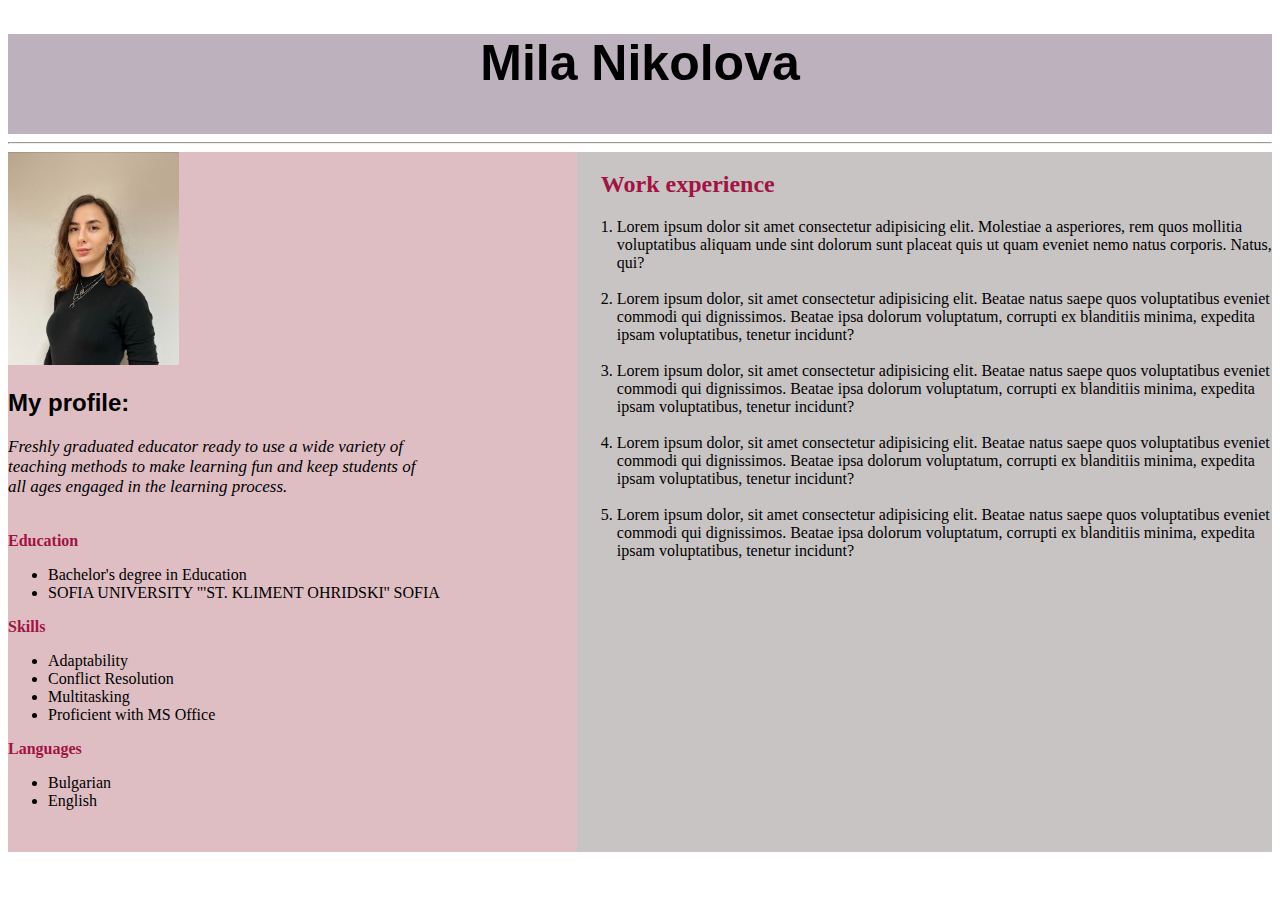
==== pages/CV.html @ c8191918 "Add files via upload" ====
<!DOCTYPE html>

<head>
    <meta charset="UTF-8">
    <title>CV</title>
</head>

<body>
    <div style="height: 100px;background:hsl(295, 9%, 72%);">
        <h1
            style="text-align: center; font-size:50px ;font-family: 'Trebuchet MS', 'Lucida Sans Unicode', 'Lucida Grande', 'Lucida Sans', Arial, sans-serif ">
            Mila Nikolova
        </h1>
    </div>
    <hr>
    <div style="height: 700px;float:left;width: 45% ;background: rgb(223, 190, 195);text-align: left;">
        <img src="../images/mila.jpg" width="30%" alt="Mila">
        <h2
            style="font-family: 'Trebuchet MS', 'Lucida Sans Unicode', 'Lucida Grande', 'Lucida Sans', Arial, sans-serif ">
            My profile:</h2>
        <p style="font-style: italic; font-size: 17px;">Freshly graduated educator ready to use a wide variety of <br>
            teaching methods to make learning fun and keep students
            of<br> all ages engaged in the learning process.</p><br>
        <b style="color: rgb(161, 19, 67);">Education</b>
        <ul>
            <li>Bachelor's degree
                in Education</li>
            <li>SOFIA UNIVERSITY "'ST. KLIMENT
                OHRIDSKI'' SOFIA</li>
        </ul>
        <b style="color:rgb(161, 19, 67);">Skills</b>
        <ul>
            <li>Adaptability</li>
            <li>Conflict Resolution</li>
            <li>Multitasking</li>
            <li>Proficient with MS Office</li>
        </ul>
        <b style="color: rgb(161, 19, 67)">Languages</b>
        <ul>
            <li>Bulgarian</li>
            <li>English</li>
        </ul>
    </div>
    <div style="height: 700px;float:right;width: 55% ;background: rgb(201, 196, 196);">
        <h2 style="color:rgb(161, 19, 67) ;">&ensp;&ensp;Work experience</h2>
        <ol>
            <li>Lorem ipsum dolor sit amet consectetur adipisicing elit. Molestiae a asperiores, rem quos mollitia
                voluptatibus aliquam unde sint dolorum sunt placeat quis ut quam eveniet nemo natus corporis. Natus,
                qui?</li>
            <br>
            <li>Lorem ipsum dolor, sit amet consectetur adipisicing elit. Beatae natus saepe quos voluptatibus eveniet
                commodi qui dignissimos. Beatae ipsa dolorum voluptatum, corrupti ex blanditiis minima, expedita ipsam
                voluptatibus, tenetur incidunt?</li>
            <br>
            <li>Lorem ipsum dolor, sit amet consectetur adipisicing elit. Beatae natus saepe quos voluptatibus eveniet
                commodi qui dignissimos. Beatae ipsa dolorum voluptatum, corrupti ex blanditiis minima, expedita ipsam
                voluptatibus, tenetur incidunt?</li>
            <br>
            <li>Lorem ipsum dolor, sit amet consectetur adipisicing elit. Beatae natus saepe quos voluptatibus eveniet
                commodi qui dignissimos. Beatae ipsa dolorum voluptatum, corrupti ex blanditiis minima, expedita ipsam
                voluptatibus, tenetur incidunt?</li>
            <br>
            <li>Lorem ipsum dolor, sit amet consectetur adipisicing elit. Beatae natus saepe quos voluptatibus eveniet
                commodi qui dignissimos. Beatae ipsa dolorum voluptatum, corrupti ex blanditiis minima, expedita ipsam
                voluptatibus, tenetur incidunt?</li>
        </ol>

    </div>
</body>

</html>
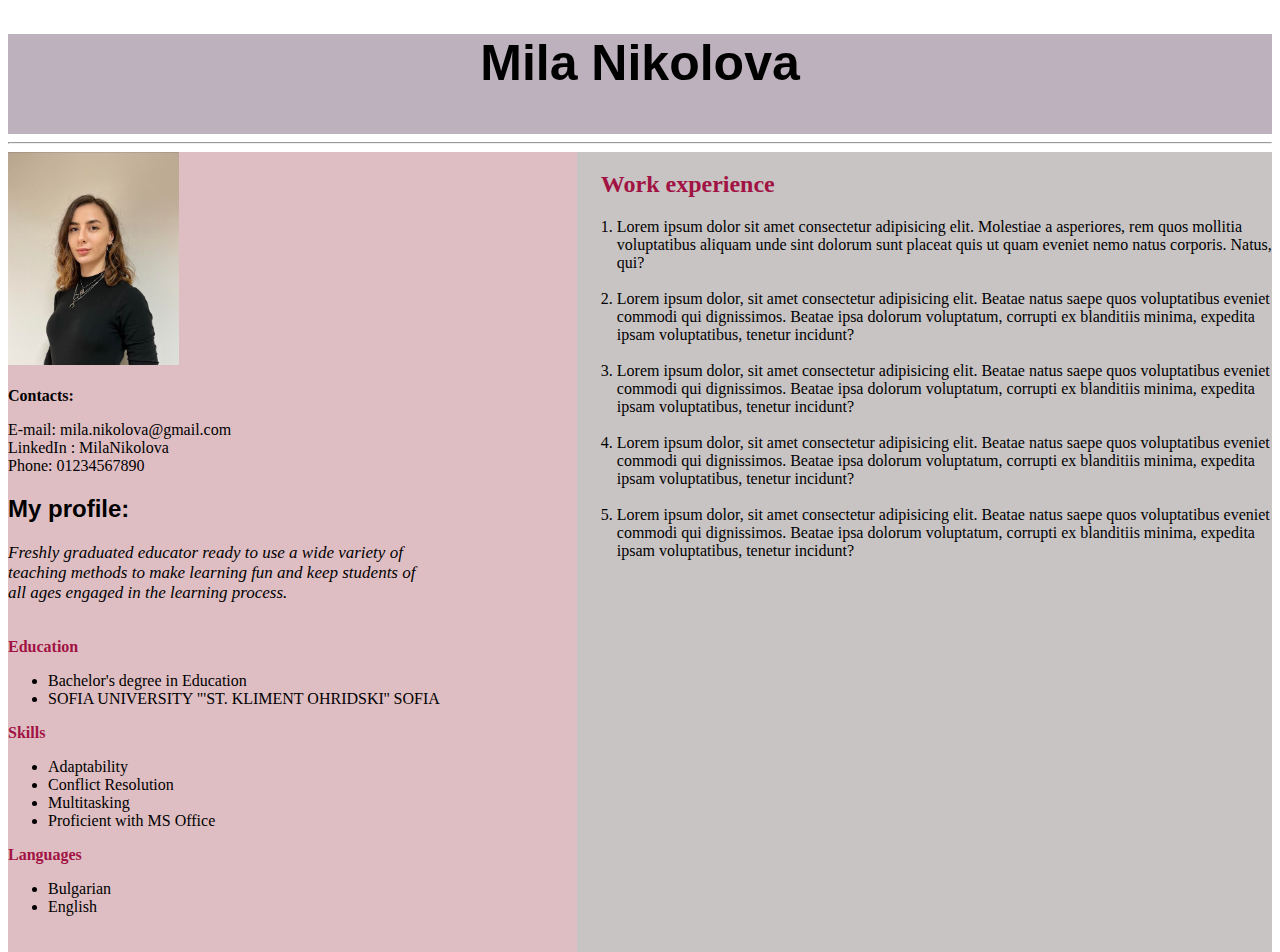
==== commit b3551d30: "Add files via upload" ====
--- a/pages/CV.html
+++ b/pages/CV.html
@@ -13,8 +13,13 @@
         </h1>
     </div>
     <hr>
-    <div style="height: 700px;float:left;width: 45% ;background: rgb(223, 190, 195);text-align: left;">
+    <div style="height: 800px;float:left;width: 45% ;background: rgb(223, 190, 195);text-align: left;">
         <img src="../images/mila.jpg" width="30%" alt="Mila">
+        <br><br>
+        <b>Contacts:</b>
+        <p>E-mail: mila.nikolova@gmail.com<br>
+            LinkedIn : MilaNikolova<br>
+            Phone: 01234567890<br></p>
         <h2
             style="font-family: 'Trebuchet MS', 'Lucida Sans Unicode', 'Lucida Grande', 'Lucida Sans', Arial, sans-serif ">
             My profile:</h2>
@@ -41,7 +46,7 @@
             <li>English</li>
         </ul>
     </div>
-    <div style="height: 700px;float:right;width: 55% ;background: rgb(201, 196, 196);">
+    <div style="height: 800px;float:right;width: 55% ;background: rgb(201, 196, 196);">
         <h2 style="color:rgb(161, 19, 67) ;">&ensp;&ensp;Work experience</h2>
         <ol>
             <li>Lorem ipsum dolor sit amet consectetur adipisicing elit. Molestiae a asperiores, rem quos mollitia
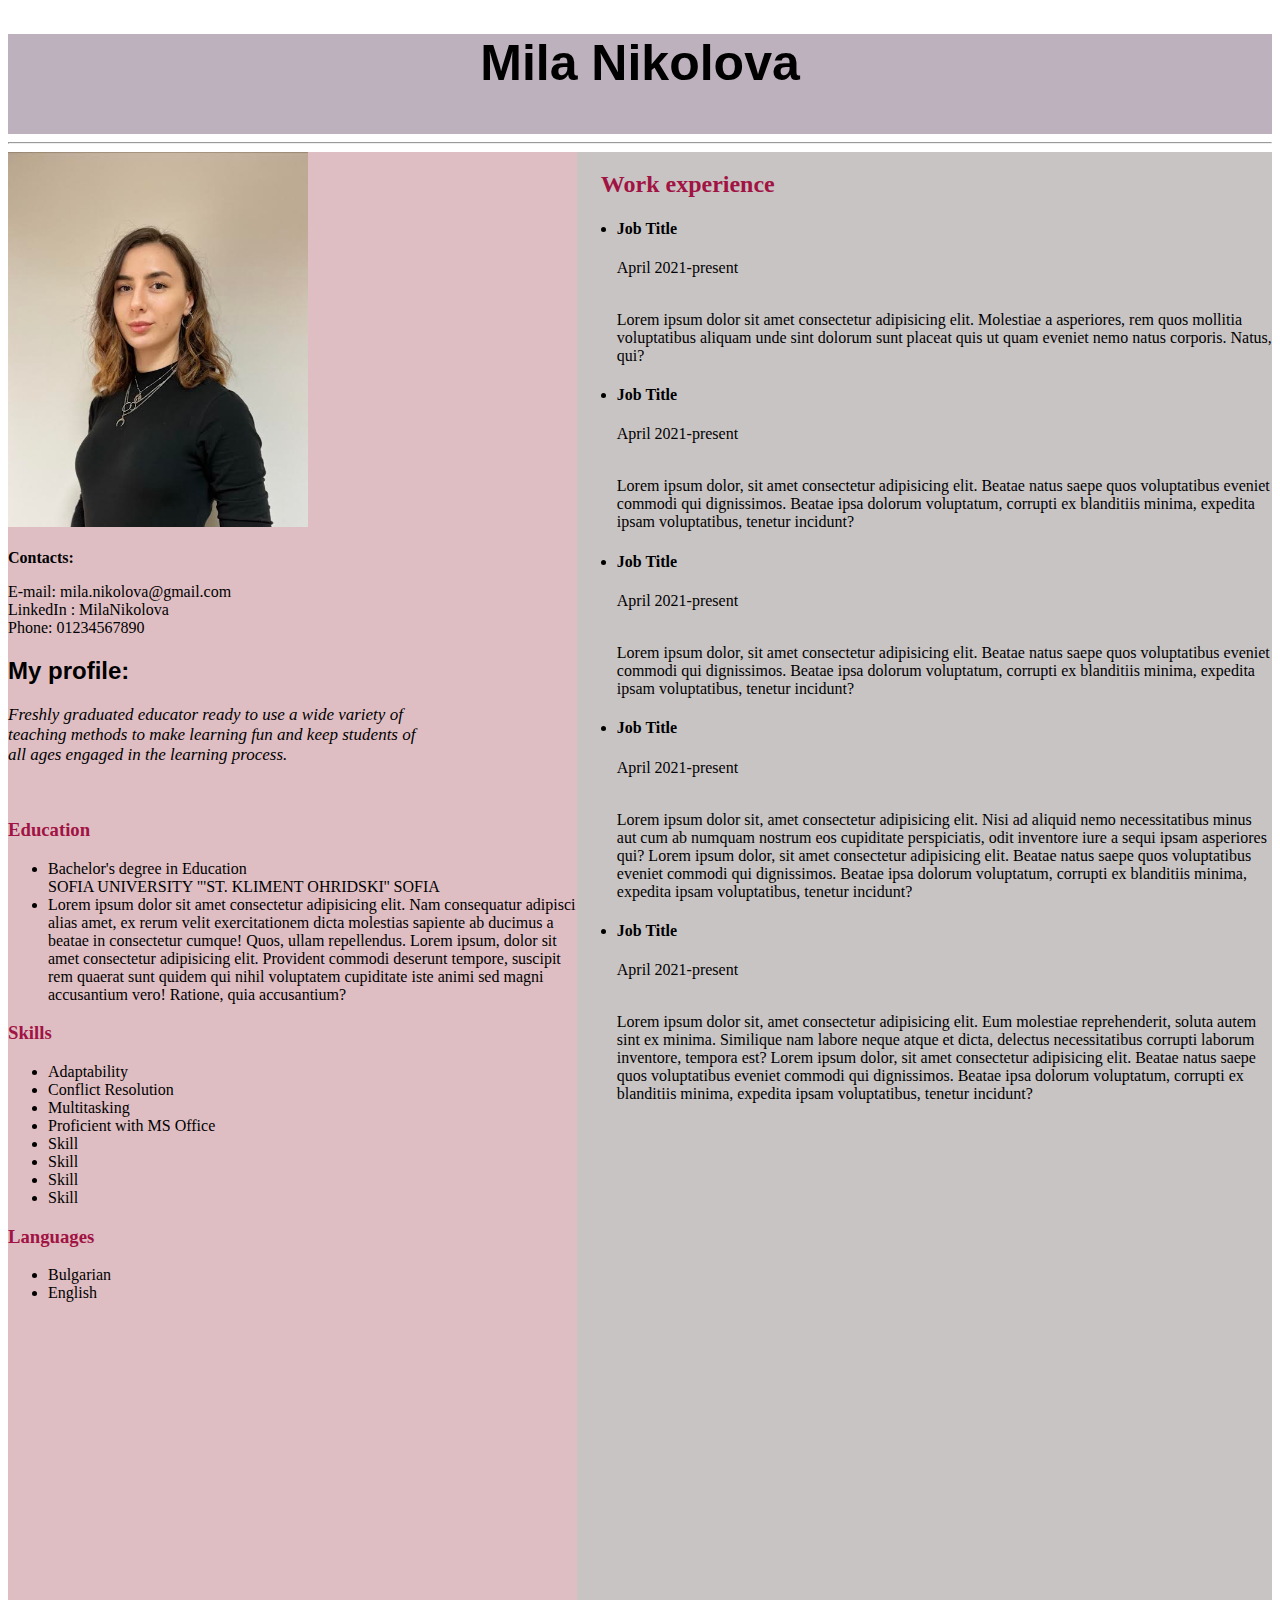
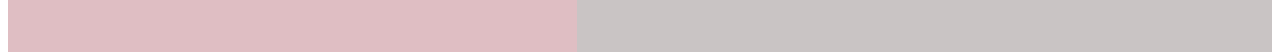
==== commit b280c8eb: "//16.03.22" ====
--- a/pages/CV.html
+++ b/pages/CV.html
@@ -1,6 +1,8 @@
 <!DOCTYPE html>
+<html lang="en">
 
 <head>
+
     <meta charset="UTF-8">
     <title>CV</title>
 </head>
@@ -13,8 +15,8 @@
         </h1>
     </div>
     <hr>
-    <div style="height: 800px;float:left;width: 45% ;background: rgb(223, 190, 195);text-align: left;">
-        <img src="../images/mila.jpg" width="30%" alt="Mila">
+    <div style="height: 1500px;float:left;width: 45% ;background: rgb(223, 190, 195);text-align: left;">
+        <img src="../images/CV/mila.jpg" width="300" alt="Mila">
         <br><br>
         <b>Contacts:</b>
         <p>E-mail: mila.nikolova@gmail.com<br>
@@ -26,49 +28,75 @@
         <p style="font-style: italic; font-size: 17px;">Freshly graduated educator ready to use a wide variety of <br>
             teaching methods to make learning fun and keep students
             of<br> all ages engaged in the learning process.</p><br>
-        <b style="color: rgb(161, 19, 67);">Education</b>
+        <h3 style="color: rgb(161, 19, 67);">Education</h3>
         <ul>
             <li>Bachelor's degree
-                in Education</li>
-            <li>SOFIA UNIVERSITY "'ST. KLIMENT
-                OHRIDSKI'' SOFIA</li>
+                in Education<br>
+                SOFIA UNIVERSITY "'ST. KLIMENT
+                OHRIDSKI'' SOFIA
+            </li>
+            <li>Lorem ipsum dolor sit amet consectetur adipisicing elit. Nam consequatur adipisci alias amet, ex rerum
+                velit exercitationem dicta molestias sapiente ab ducimus a beatae in consectetur cumque! Quos, ullam
+                repellendus. Lorem ipsum, dolor sit amet consectetur adipisicing elit. Provident commodi deserunt
+                tempore, suscipit rem quaerat sunt quidem qui nihil voluptatem cupiditate iste animi sed magni
+                accusantium vero! Ratione, quia accusantium?</li>
         </ul>
-        <b style="color:rgb(161, 19, 67);">Skills</b>
+        <h3 style="color:rgb(161, 19, 67);">Skills</h3>
         <ul>
             <li>Adaptability</li>
             <li>Conflict Resolution</li>
             <li>Multitasking</li>
             <li>Proficient with MS Office</li>
+            <li>Skill</li>
+            <li>Skill</li>
+            <li>Skill</li>
+            <li>Skill</li>
+
         </ul>
-        <b style="color: rgb(161, 19, 67)">Languages</b>
+        <h3 style="color: rgb(161, 19, 67)">Languages</h3>
         <ul>
             <li>Bulgarian</li>
             <li>English</li>
         </ul>
     </div>
-    <div style="height: 800px;float:right;width: 55% ;background: rgb(201, 196, 196);">
+    <div style="height: 1500px;float:right;width: 55% ;background: rgb(201, 196, 196);">
         <h2 style="color:rgb(161, 19, 67) ;">&ensp;&ensp;Work experience</h2>
-        <ol>
-            <li>Lorem ipsum dolor sit amet consectetur adipisicing elit. Molestiae a asperiores, rem quos mollitia
+        <ul>
+            <li>
+                <h4>Job Title</h4><p>April 2021-present</p><br>Lorem ipsum dolor sit amet consectetur adipisicing elit. Molestiae a
+                asperiores, rem quos mollitia
                 voluptatibus aliquam unde sint dolorum sunt placeat quis ut quam eveniet nemo natus corporis. Natus,
-                qui?</li>
-            <br>
-            <li>Lorem ipsum dolor, sit amet consectetur adipisicing elit. Beatae natus saepe quos voluptatibus eveniet
+                qui?
+            <br></li>
+            <li>
+                <h4>Job Title</h4><p>April 2021-present</p><br>Lorem ipsum dolor, sit amet consectetur adipisicing elit. Beatae natus
+                saepe quos voluptatibus eveniet
                 commodi qui dignissimos. Beatae ipsa dolorum voluptatum, corrupti ex blanditiis minima, expedita ipsam
-                voluptatibus, tenetur incidunt?</li>
-            <br>
-            <li>Lorem ipsum dolor, sit amet consectetur adipisicing elit. Beatae natus saepe quos voluptatibus eveniet
+                voluptatibus, tenetur incidunt?
+            <br></li>
+            <li>
+                <h4>Job Title</h4><p>April 2021-present</p><br>Lorem ipsum dolor, sit amet consectetur adipisicing elit. Beatae natus
+                saepe quos voluptatibus eveniet
                 commodi qui dignissimos. Beatae ipsa dolorum voluptatum, corrupti ex blanditiis minima, expedita ipsam
-                voluptatibus, tenetur incidunt?</li>
-            <br>
-            <li>Lorem ipsum dolor, sit amet consectetur adipisicing elit. Beatae natus saepe quos voluptatibus eveniet
+                voluptatibus, tenetur incidunt?
+            <br></li>
+            <li>
+                <h4>Job Title</h4><p>April 2021-present</p><br>Lorem ipsum dolor sit, amet consectetur adipisicing elit. Nisi ad aliquid
+                nemo necessitatibus minus aut cum ab numquam nostrum eos cupiditate perspiciatis, odit inventore iure a
+                sequi ipsam asperiores qui? Lorem ipsum dolor, sit amet consectetur adipisicing elit. Beatae natus saepe
+                quos voluptatibus eveniet
                 commodi qui dignissimos. Beatae ipsa dolorum voluptatum, corrupti ex blanditiis minima, expedita ipsam
-                voluptatibus, tenetur incidunt?</li>
-            <br>
-            <li>Lorem ipsum dolor, sit amet consectetur adipisicing elit. Beatae natus saepe quos voluptatibus eveniet
+                voluptatibus, tenetur incidunt?
+            <br></li>
+            <li>
+                <h4>Job Title</h4><p>April 2021-present</p><br>Lorem ipsum dolor sit, amet consectetur adipisicing elit. Eum molestiae
+                reprehenderit, soluta autem sint ex minima. Similique nam labore neque atque et dicta, delectus
+                necessitatibus corrupti laborum inventore, tempora est? Lorem ipsum dolor, sit amet consectetur
+                adipisicing elit. Beatae natus saepe quos voluptatibus eveniet
                 commodi qui dignissimos. Beatae ipsa dolorum voluptatum, corrupti ex blanditiis minima, expedita ipsam
-                voluptatibus, tenetur incidunt?</li>
-        </ol>
+                voluptatibus, tenetur incidunt?
+            <br></li>
+        </ul>
 
     </div>
 </body>
